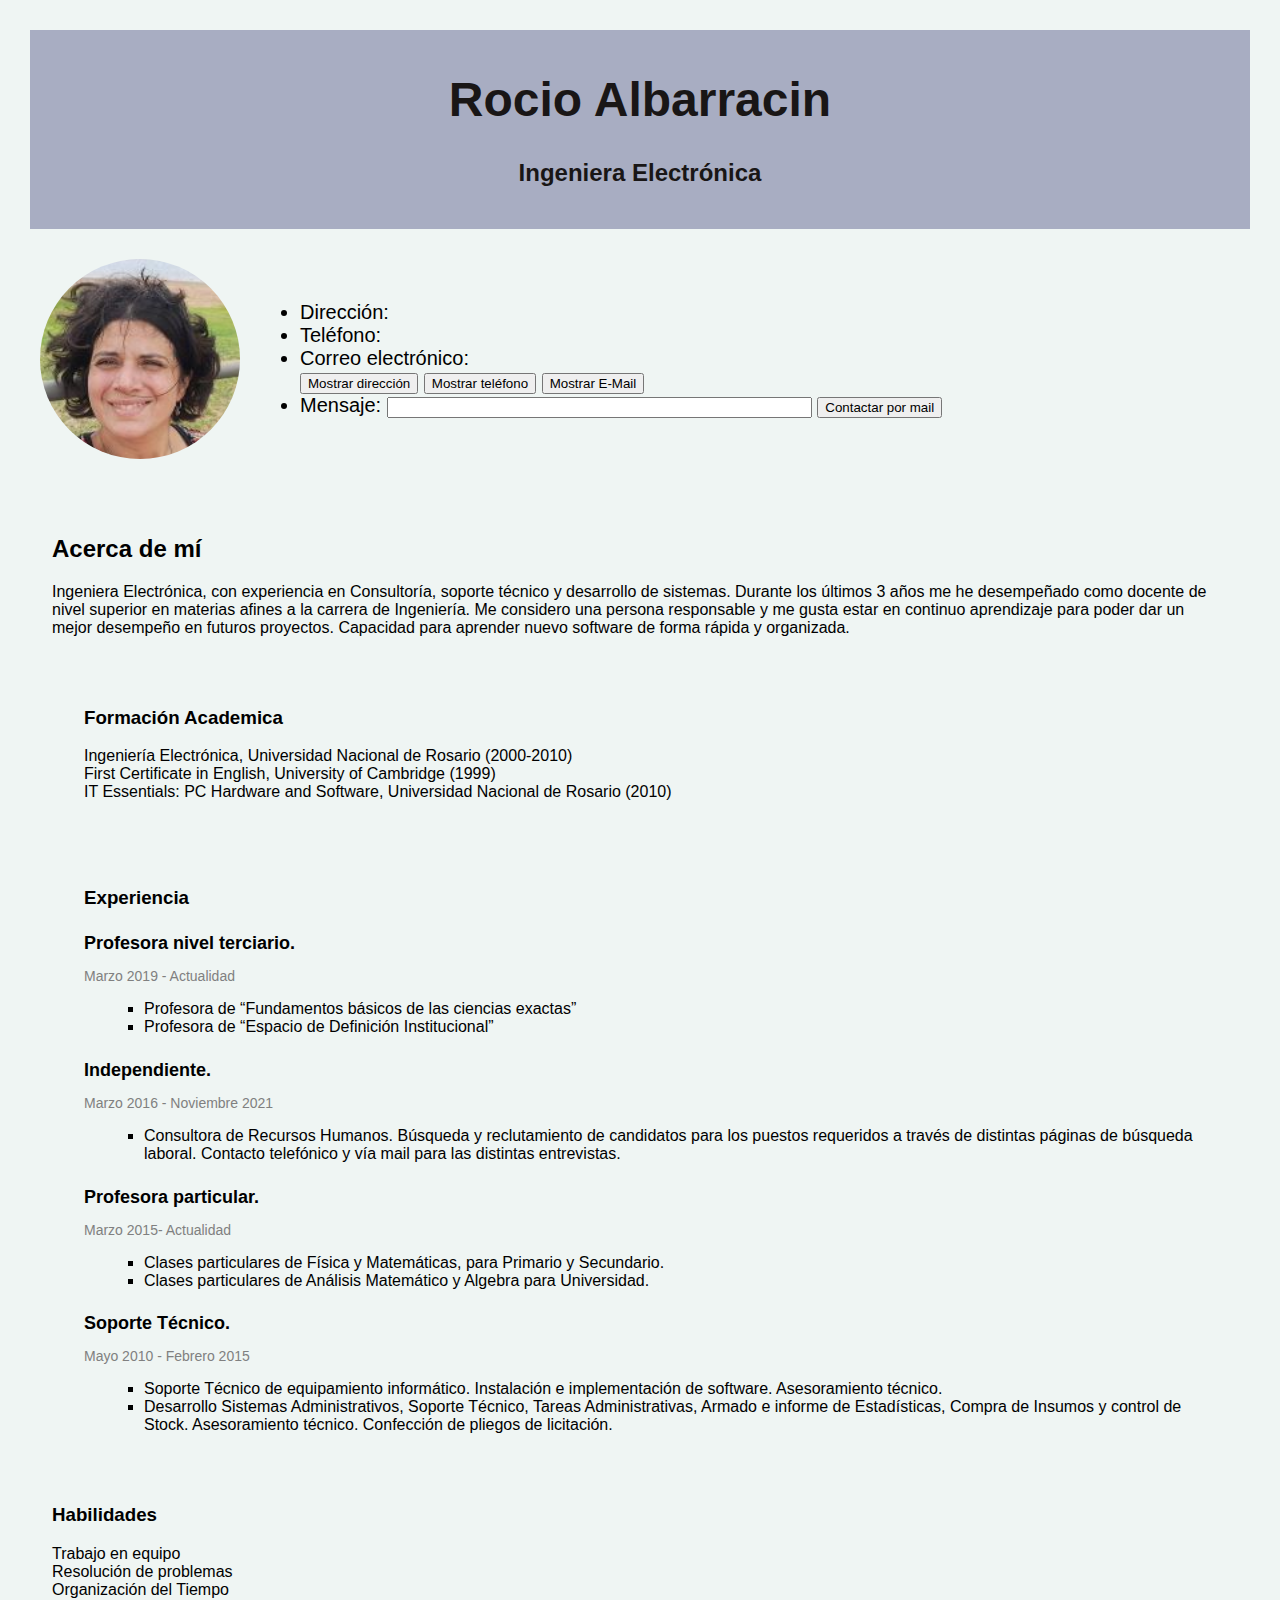
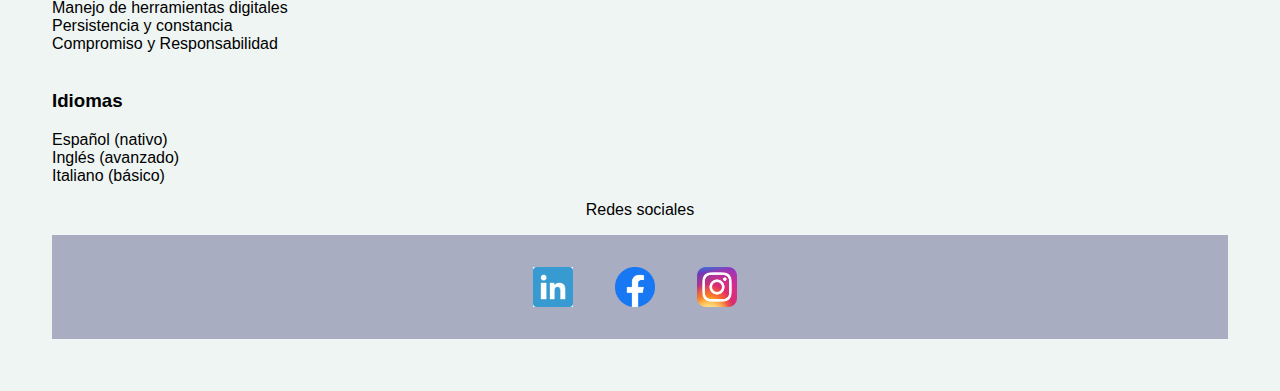
==== index.html @ c7cc6ed5 "Rename CVAlbaaracin2.html to index.html" ====
<!DOCTYPE html>
<html lang="es">

<head>
    <meta charset="UTF-8">
    <meta http-equiv="X-UA-Compatible" content="IE=edge">
    <meta name="viewport" content="width=device-width, initial-scale=1.0">
   
    <title>Currículum Rocio Albarracin</title>
    <link rel="icon" type="image/x-icon" href="iconoCV.ico">
    <link rel="stylesheet" type="text/css" href="estiloCV2.css">

</head>

<body>
    
    <header>
        <h1>Rocio Albarracin</h1>
        <h4>Ingeniera Electrónica</h4>
    </header>

    <section class="informacion">
        
        <img src="fotocv.jpg" alt="Foto" class="foto">
        <ul>
            <li>Dirección: <span id="dir"></span></li>
            <li>Teléfono: <span id="tel"></span></li>
            <li>Correo electrónico: <span id="mail"></span></li>
            <button id="mostrarDireccion" onclick="mostrarDireccion()">Mostrar dirección</button>
            <button id="mostrarTelefono" onclick="mostrarTelefono()">Mostrar teléfono</button>
            <button id="mostrarEmail" onclick="mostrarEmail()">Mostrar E-Mail</button>
            
            <form action="mailto:rocio_albarracin@yahoo.com.ar" method="post" enctype="text/plain">
                <li>Mensaje:    
                    <input type="text" id="mensaje" name="mensaje" size="50"></input>
                    <input type="submit" id="mail" value="Contactar por mail"></input>
                        
                    
                </li>
             </form>
        </ul>
    </section> 

    <section class="resumen">
        <h2>Acerca de mí</h2>
        <p> Ingeniera Electrónica, con experiencia en Consultoría, soporte técnico y desarrollo de sistemas. Durante los últimos 3 años me he desempeñado como docente de nivel superior en materias afines a la carrera de Ingeniería.
            Me considero una persona responsable y me gusta estar en continuo aprendizaje para poder dar un mejor desempeño en futuros proyectos. Capacidad para aprender nuevo software de forma rápida y organizada.</
    </section>
        
 
    <section class="educacion">
        <h3>Formación Academica</h3>
            <ul>
                <li>	Ingeniería Electrónica, Universidad Nacional de Rosario (2000-2010)</li>
                <li>	First Certificate in English, University of Cambridge (1999)</li>
                <li>	IT Essentials: PC Hardware and Software, Universidad Nacional de Rosario (2010)</li>
            </ul>
    </section>

        
    <section class="experiencia">
        <h3>Experiencia</h3>
            <h4>Profesora nivel terciario.</h4>
                <p> Marzo 2019 - Actualidad</p>
                <ul>
                    <li>Profesora de “Fundamentos básicos de las ciencias exactas” </li>
                    <li>Profesora de “Espacio de Definición Institucional” </li>
                </ul>
                
            <h4>Independiente.</h4>
                <p> Marzo 2016 - Noviembre 2021</p>
                <ul>
                    <li>Consultora de Recursos Humanos. Búsqueda y reclutamiento de candidatos para los puestos requeridos a través de distintas páginas de búsqueda laboral. Contacto telefónico y vía mail para las distintas entrevistas. </li>
                </ul>
            
            <h4>Profesora particular.</h4>
                <p> Marzo 2015- Actualidad</p>
                <ul>
                    <li>Clases particulares de Física y Matemáticas, para Primario y Secundario. </li>
                    <li>Clases particulares de Análisis Matemático y Algebra para Universidad. </li>
                </ul>          
        
            <h4>Soporte Técnico.</h4>
                <p> Mayo 2010 - Febrero 2015 </p>
                <ul>
                    <li>Soporte Técnico de equipamiento informático. Instalación e implementación de software. Asesoramiento técnico.  </li>
                    <li>Desarrollo Sistemas Administrativos, Soporte Técnico, Tareas Administrativas, Armado e informe de Estadísticas, Compra de Insumos y control de Stock.                             Asesoramiento técnico. Confección de pliegos de licitación.  </li>
                </ul>
    </section>
    
            
    <section class="habilidades">
        <h3>Habilidades</h3>
            <ul>
                <li>Trabajo en equipo</li>
                <li>Resolución de problemas</li>
                <li>Organización del Tiempo</li>
                <li>Manejo de herramientas digitales</li>
                <li>Persistencia y constancia</li>
                <li>Compromiso y Responsabilidad</li>
            </ul>
    </section>

    <section class="idiomas">
        <h3>Idiomas</h3>
            <ul>
                <li>Español (nativo)</li>
                <li>Inglés (avanzado)</li>
                <li>Italiano (básico)</li>
            </ul>
    </section>
 
    <div class="pie">
        <p>Redes sociales</p>
       
        <div class="social">
            <a href="https://www.linkedin.com/in/rocioalbarracin/">
                <img src="linkedin.jpg" alt="linkedin" class="social">
            </a>
            <a href="https://www.facebook.com/rocio.albarracin.5">
                <img src="Icono_Facebook.png" alt="Facebook" class="social">
            </a>
            <a href="https://www.instagram.com/rocio.albarracin.5/">
                <img src="Icono_Instagram.png" alt="Instagram" class="social">
            </a>
      </div>
   
           
    </div>

<script>
    function mostrarDireccion() {
        document.getElementById("dir").innerHTML = "Open Door, Provincia Bs. As.";
    }
    function mostrarTelefono() {
        document.getElementById("tel").innerHTML = "2323655516";
    }
    function mostrarEmail() {
        document.getElementById("mail").innerHTML = "rocio_albarracin@yahoo.com.ar";
    }

    document.getElementById('mail').addEventListener('click',function(){
        document.getElementById('mensaje').style.webkitTextFillColor='#FF0000';
        document.getElementById('enviado').addEventListener('click', function(){
        });
    });
</script>


</body>
        
</html>
---- estiloCV2.css ----
/**
Estilos Cuerpo y títulos generale 
*/
body {
    font-family: 'Fira Sans', sans-serif;
    background-color: rgb(239, 245, 243);
    margin: 10px;
    padding: 10px;

}

h2 {
    margin-top: 1em;
}
h3 {
    margin-top: 2em;
}

/** 
Encabezado 
*/
header {
    background-color: #a8adc2;
    margin: 10px;
    padding: 10px;
    color: rgb(25, 22, 22);
    font-size: x-large;
    text-align: center;
}

/** 
Información personal 
*/
.informacion {
    display: flex;
    align-items: center;
    font-size: 20px;
    padding: 1em;

}

/** 
Foto CV
*/
.informacion img {
    border-radius: 100%;
    width: 200px;
    height: 200px;
    margin-right: 1em;
}

/**
Estilo de diferentes secciones: resumen, educación, experiencia, trabajo, habilidades e idiomas con el mismo estilo
*/
.resumen, .educacion, .experiencia, .trabajo, .habilidades .idiomas{
    margin: 1em;
    padding: 1em;
}

/**
Estilo de diferentes listas en secciones: educación, habilidades e idiomas con el mismo estilo
*/
.educacion ul, .habilidades ul, .idiomas ul {
    
    list-style-type:none;
    margin: 0;
    padding: 0;
}


/**
Sección de experiencia laboral 
*/

.experiencia h4 {
    font-size: 18px;
    margin-bottom: 5px;
}

.experiencia p {
    font-size: 14px;
    margin-bottom: 5px;
    color: #808080;
}

.experiencia ul {
    
    margin-left: 20px;
}
.experiencia li {
    list-style-type:square;
    
}

/**
Sección de iconos de redes sociales
*/
.pie {
    text-align: center;
}

.social {
    background-color: #a8adc2;
    color: #ffffff;
    padding: 1em;
    text-align: center;
    display: flex;
    justify-content: center;
}
  
.social a {
    margin-right: 10px;
}

.social img {
    width:40px;
}
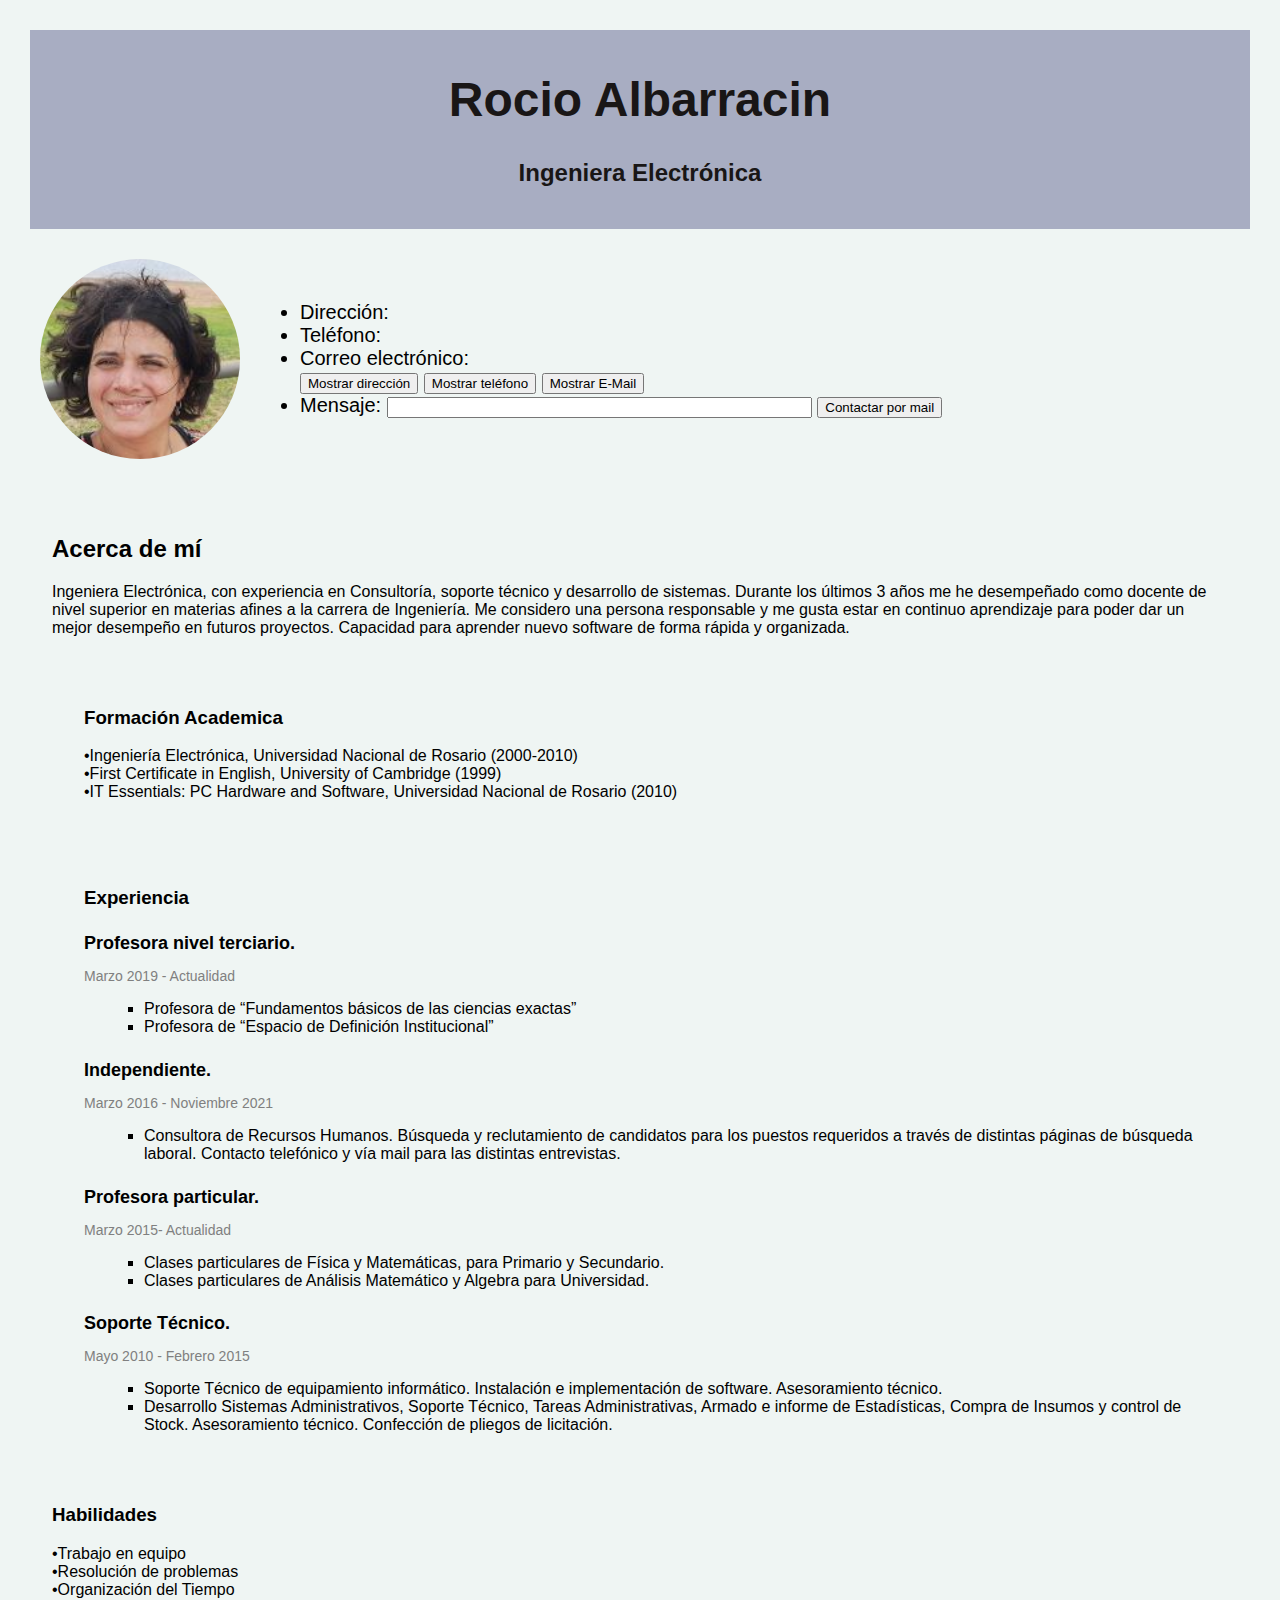
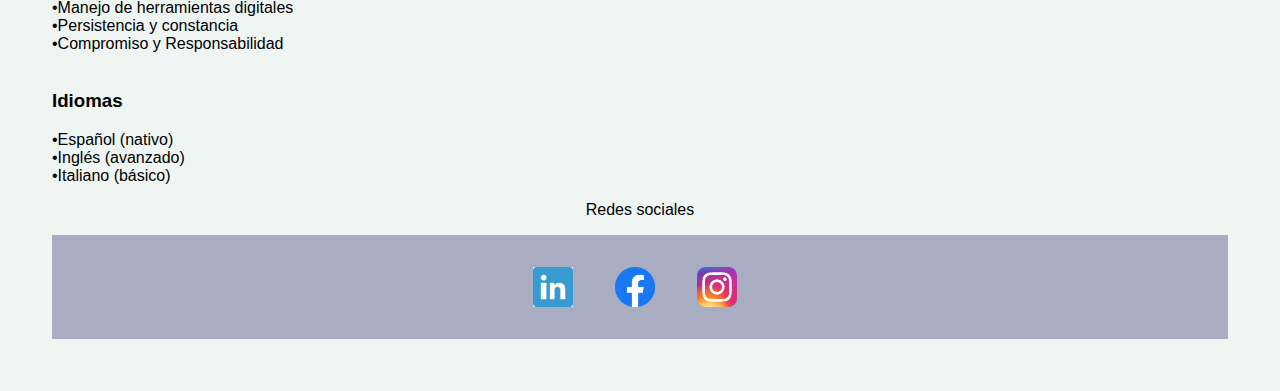
==== commit 1d948a3b: "Add files via upload" ====
--- a/index.html
+++ b/index.html
@@ -51,9 +51,9 @@
     <section class="educacion">
         <h3>Formación Academica</h3>
             <ul>
-                <li>	Ingeniería Electrónica, Universidad Nacional de Rosario (2000-2010)</li>
-                <li>	First Certificate in English, University of Cambridge (1999)</li>
-                <li>	IT Essentials: PC Hardware and Software, Universidad Nacional de Rosario (2010)</li>
+                <li>•Ingeniería Electrónica, Universidad Nacional de Rosario (2000-2010)</li>
+                <li>•First Certificate in English, University of Cambridge (1999)</li>
+                <li>•IT Essentials: PC Hardware and Software, Universidad Nacional de Rosario (2010)</li>
             </ul>
     </section>
 
@@ -92,21 +92,21 @@
     <section class="habilidades">
         <h3>Habilidades</h3>
             <ul>
-                <li>Trabajo en equipo</li>
-                <li>Resolución de problemas</li>
-                <li>Organización del Tiempo</li>
-                <li>Manejo de herramientas digitales</li>
-                <li>Persistencia y constancia</li>
-                <li>Compromiso y Responsabilidad</li>
+                <li>•Trabajo en equipo</li>
+                <li>•Resolución de problemas</li>
+                <li>•Organización del Tiempo</li>
+                <li>•Manejo de herramientas digitales</li>
+                <li>•Persistencia y constancia</li>
+                <li>•Compromiso y Responsabilidad</li>
             </ul>
     </section>
 
     <section class="idiomas">
         <h3>Idiomas</h3>
             <ul>
-                <li>Español (nativo)</li>
-                <li>Inglés (avanzado)</li>
-                <li>Italiano (básico)</li>
+                <li>•Español (nativo)</li>
+                <li>•Inglés (avanzado)</li>
+                <li>•Italiano (básico)</li>
             </ul>
     </section>
  
@@ -149,4 +149,4 @@
 
 </body>
         
-</html>
+</html>